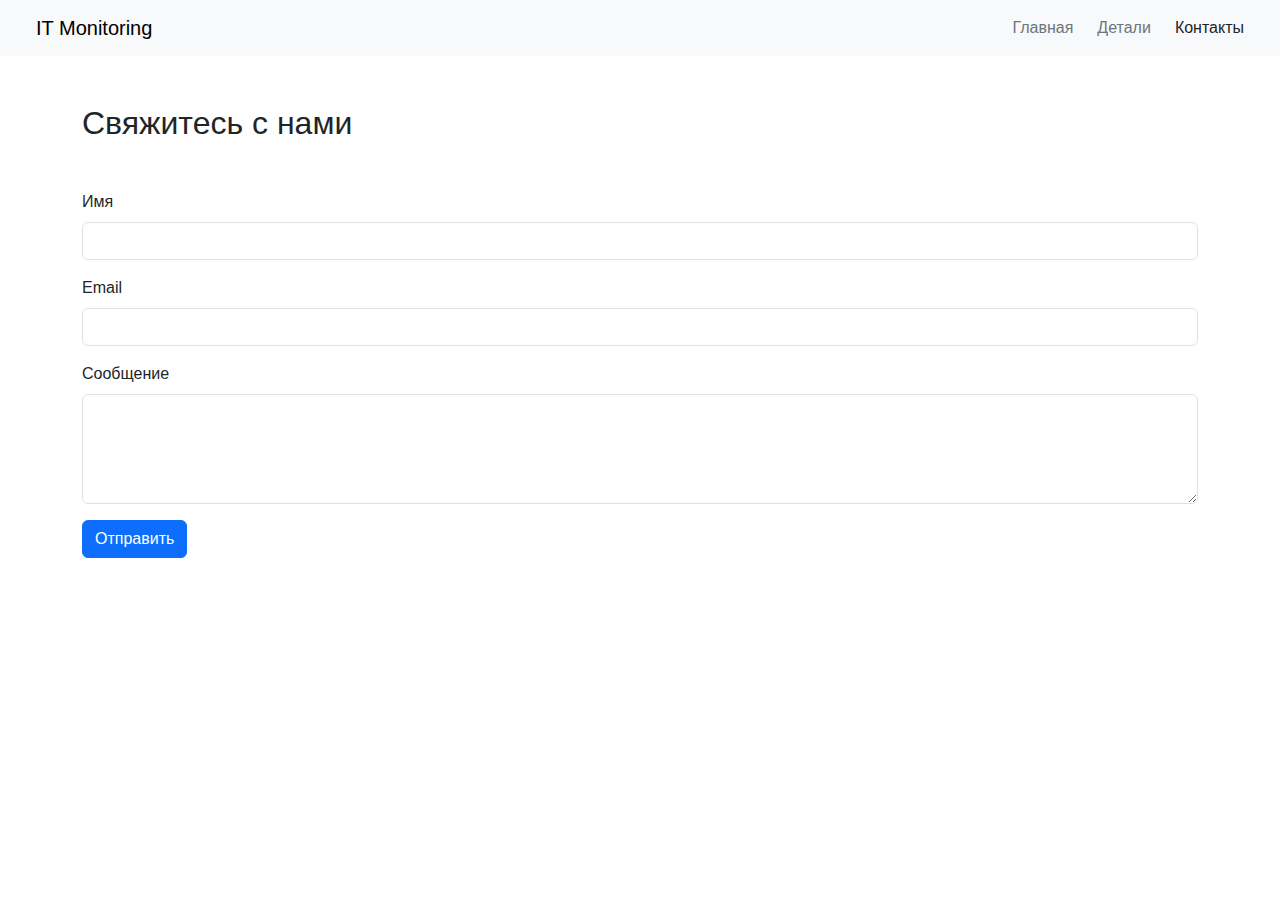
==== contact.html @ 3ff17c2d "Initial commit" ====
<!doctype html>
<html lang="en">
<head>
    <meta charset="UTF-8">
    <meta name="viewport" content="width=device-width, initial-scale=1.0">
    <meta http-equiv="X-UA-Compatible" content="ie=edge">
    <link href="https://cdn.jsdelivr.net/npm/bootstrap@5.3.3/dist/css/bootstrap.min.css" rel="stylesheet"
          integrity="sha384-QWTKZyjpPEjISv5WaRU9OFeRpok6YctnYmDr5pNlyT2bRjXh0JMhjY6hW+ALEwIH" crossorigin="anonymous">
    <script src="https://cdn.jsdelivr.net/npm/bootstrap@5.3.3/dist/js/bootstrap.bundle.min.js"
            integrity="sha384-YvpcrYf0tY3lHB60NNkmXc5s9fDVZLESaAA55NDzOxhy9GkcIdslK1eN7N6jIeHz"
            crossorigin="anonymous"></script>
    <!--<link rel="stylesheet" href="./css/style.css">-->
    <title>IT Monitoring</title>
    <style>
        body {
            font-family: 'Rubik', sans-serif;
        }
    </style>
</head>
<body>
<nav class="navbar navbar-expand-lg navbar-light bg-light px-4">
    <div class="container-fluid">
        <span class="navbar-brand">IT Monitoring</span>
        <div class="d-flex gap-4">
            <a href="index.html" class="nav-link text-secondary">Главная</a>
            <a href="details.html" class="nav-link text-secondary">Детали</a>
            <a href="contact.html" class="nav-link">Контакты</a>
        </div>
    </div>
</nav>
<main class="container d-flex flex-column align-content-center">
    <h2 class="my-5">Свяжитесь с нами</h2>
    <form>
        <div class="mb-3">
            <label for="name" class="form-label">Имя</label>
            <input type="text" class="form-control" id="name">
        </div>
        <div class="mb-3">
            <label for="email" class="form-label">Email</label>
            <input type="email" class="form-control" id="email">
        </div>
        <div class="mb-3">
            <label for="message" class="form-label">Сообщение</label>
            <textarea class="form-control" id="message" rows="4"></textarea>
        </div>
        <button type="submit" class="btn btn-primary">Отправить</button>
    </form>
</main>
</body>
</html>
---- css/style.css ----
*, p {
    margin: 0;
    font-family: 'Rubik', sans-serif;
}

nav {
    display: flex;
    justify-content: space-between;
    align-items: center;
    background-color: #f6f7f8;
    padding: 0 50px;
    height: 50px;
}

nav div {
    display: flex;
    justify-content: space-between;
    align-items: center;
    gap: 10px;
}

nav a {
    text-decoration: none;
    color: #626668;
    transition: .3s ease-in-out;
    padding: 10px;
    border-radius: 5px;
}

nav a:hover {
    background-color: #d0dae0;
    color: #000;
}

#header {
    display: flex;
    flex-direction: column;
    align-items: center;
    gap: 10px;
    width: 100%;
    text-align: center;
    background-color: #0d6dfb;
    color: #fff;
    padding: 50px 0;
}

#status {
    display: flex;
    justify-content: center;
    align-items: center;
    gap: 25px;
    padding: 50px 0;
}

.status-cards {
    color: #fff;
    width: 35vw;
    border-radius: 10px;
    padding: 20px;
}

#state {
    background-color: #198653;
}

#errors {
    background-color: #da3544;
}
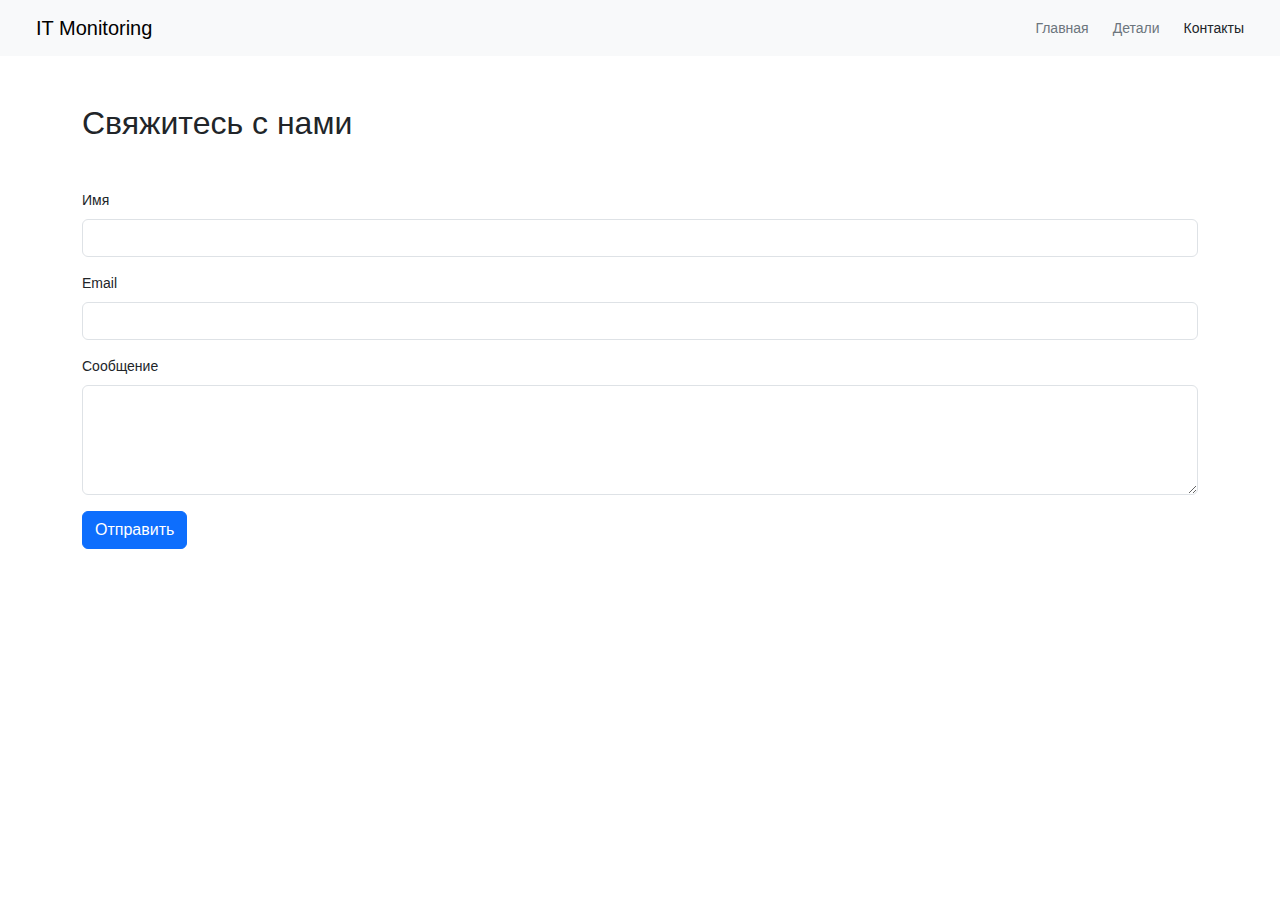
==== commit e350a811: "change font-size" ====
--- a/contact.html
+++ b/contact.html
@@ -14,6 +14,7 @@
     <style>
         body {
             font-family: 'Rubik', sans-serif;
+            font-size: 14px;
         }
     </style>
 </head>
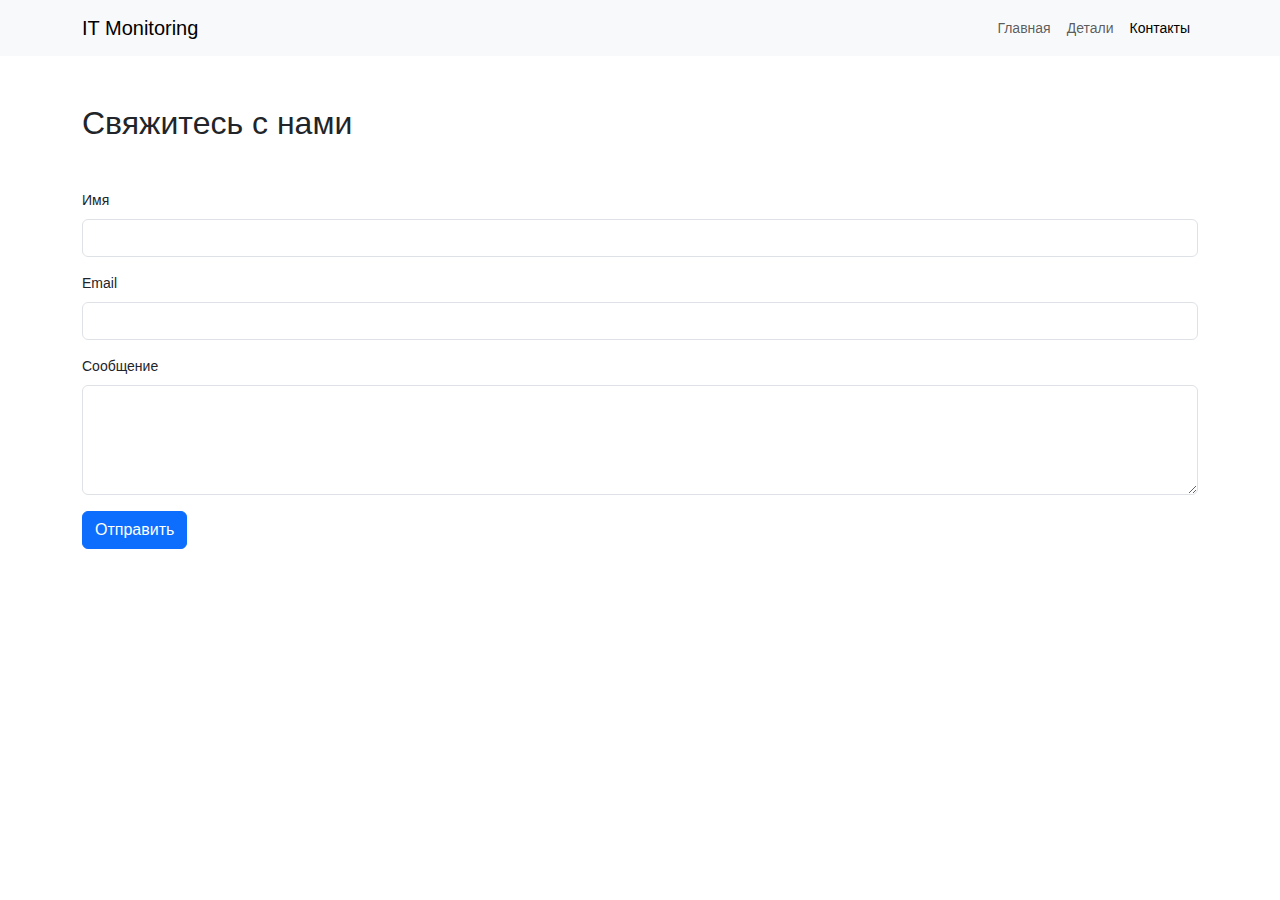
==== commit 3955f7f4: "massively updated details.html" ====
--- a/contact.html
+++ b/contact.html
@@ -19,13 +19,18 @@
     </style>
 </head>
 <body>
-<nav class="navbar navbar-expand-lg navbar-light bg-light px-4">
-    <div class="container-fluid">
-        <span class="navbar-brand">IT Monitoring</span>
-        <div class="d-flex gap-4">
-            <a href="index.html" class="nav-link text-secondary">Главная</a>
-            <a href="details.html" class="nav-link text-secondary">Детали</a>
-            <a href="contact.html" class="nav-link">Контакты</a>
+<nav class="navbar navbar-expand-lg navbar-light bg-light">
+    <div class="container">
+        <a class="navbar-brand" href="index.html">IT Monitoring</a>
+        <button class="navbar-toggler" type="button" data-bs-toggle="collapse" data-bs-target="#navbarNav">
+            <span class="navbar-toggler-icon"></span>
+        </button>
+        <div class="collapse navbar-collapse" id="navbarNav">
+            <ul class="navbar-nav ms-auto">
+                <li class="nav-item"><a class="nav-link" href="index.html">Главная</a></li>
+                <li class="nav-item"><a class="nav-link" href="details.html">Детали</a></li>
+                <li class="nav-item"><a class="nav-link active" href="contact.html">Контакты</a></li>
+            </ul>
         </div>
     </div>
 </nav>
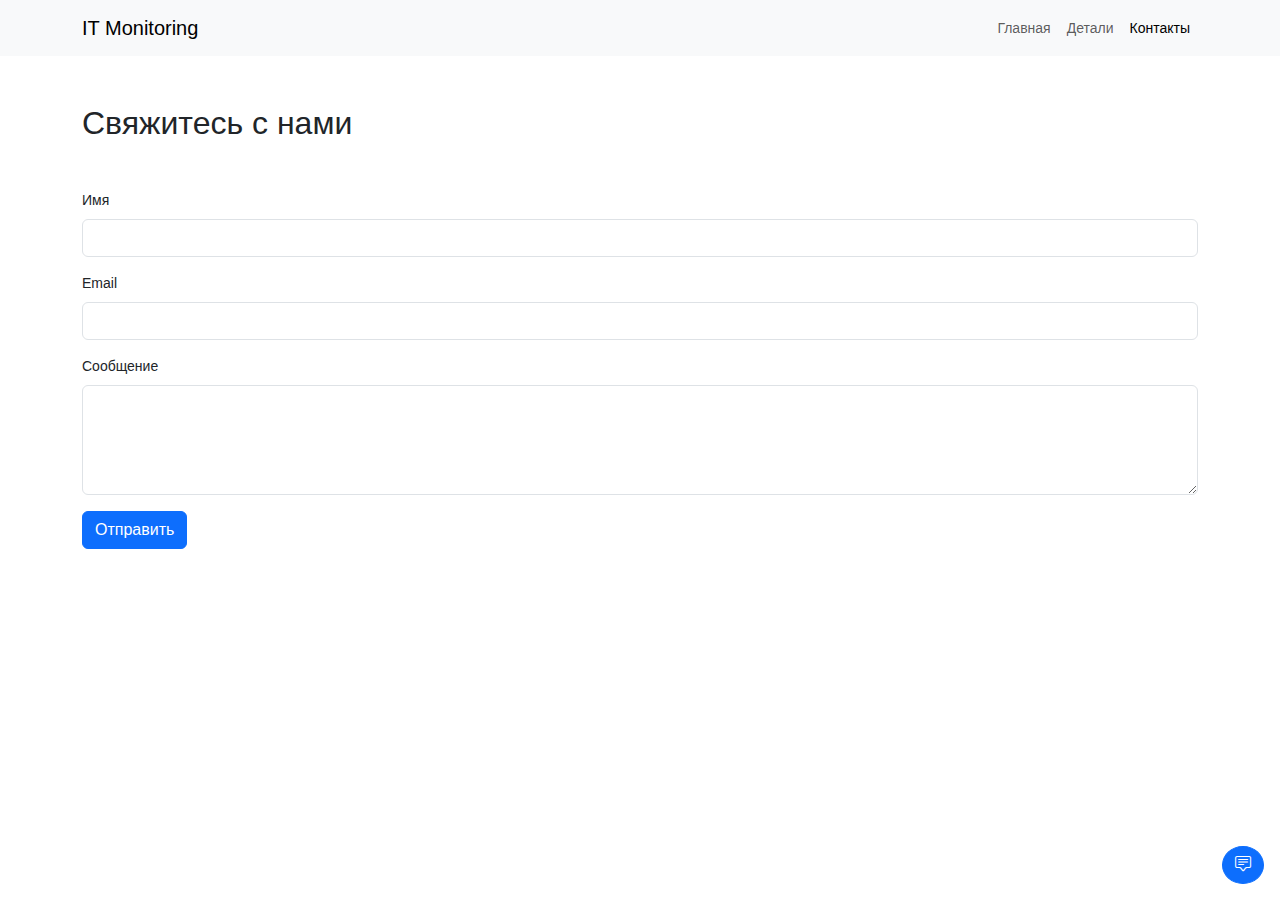
==== commit 05abc14e: "all inclusive" ====
--- a/contact.html
+++ b/contact.html
@@ -9,12 +9,42 @@
     <script src="https://cdn.jsdelivr.net/npm/bootstrap@5.3.3/dist/js/bootstrap.bundle.min.js"
             integrity="sha384-YvpcrYf0tY3lHB60NNkmXc5s9fDVZLESaAA55NDzOxhy9GkcIdslK1eN7N6jIeHz"
             crossorigin="anonymous"></script>
+    <link rel="stylesheet" href="https://cdn.jsdelivr.net/npm/bootstrap-icons@1.10.5/font/bootstrap-icons.css">
     <!--<link rel="stylesheet" href="./css/style.css">-->
     <title>IT Monitoring</title>
     <style>
         body {
             font-family: 'Rubik', sans-serif;
             font-size: 14px;
+        }
+
+        .chat-message {
+            margin-bottom: 10px;
+        }
+
+        .chat-message.agent {
+            text-align: left;
+        }
+
+        .chat-message.user {
+            text-align: right;
+        }
+
+        .chat-message p {
+            background-color: #f1f1f1;
+            padding: 8px;
+            border-radius: 5px;
+            display: inline-block;
+            max-width: 80%;
+        }
+
+        .chat-message.agent p {
+            background-color: #e1e1e1;
+        }
+
+        .chat-message.user p {
+            background-color: #007bff;
+            color: white;
         }
     </style>
 </head>
@@ -51,6 +81,72 @@
         </div>
         <button type="submit" class="btn btn-primary">Отправить</button>
     </form>
+    <!-- Live Chat Widget -->
+    <div id="chatWidget" class="position-fixed bottom-0 end-0 p-3">
+        <!-- Chat Toggle Button -->
+        <button class="btn btn-primary rounded-circle" onclick="toggleChatWindow()" data-bs-toggle="tooltip"
+                title="Чат с поддержкой">
+            <i class="bi bi-chat-square-text"></i>
+        </button>
+
+        <!-- Chat Window -->
+        <div id="chatWindow" class="card" style="width: 300px; display: none;">
+            <div class="card-header d-flex justify-content-between align-items-center">
+                <span>Поддержка</span>
+                <button class="btn-close" onclick="toggleChatWindow()"></button>
+            </div>
+            <div id="chatMessages" class="card-body" style="height: 200px; overflow-y: scroll;">
+                <!-- Messages will appear here -->
+            </div>
+            <div class="card-footer">
+                <div class="input-group">
+                    <input type="text" id="chatInput" class="form-control" placeholder="Напишите сообщение..."
+                           onclick="sendMessage()">
+                    <button class="btn btn-primary" onclick="sendMessage()">Отправить</button>
+                </div>
+            </div>
+        </div>
+    </div>
 </main>
+<script>
+    // Function to toggle the chat window
+    function toggleChatWindow() {
+        const chatWindow = document.getElementById("chatWindow");
+        chatWindow.style.display = chatWindow.style.display === "none" ? "block" : "none";
+    }
+
+    // Function to send a message
+    function sendMessage() {
+        const input = document.getElementById("chatInput");
+        if (input.value.trim() === "") return;
+
+        const message = input.value;
+        const chatMessages = document.getElementById("chatMessages");
+
+        // Display user message
+        const userMessage = document.createElement("div");
+        userMessage.classList.add("chat-message", "user");
+        userMessage.innerHTML = `<p>${message}</p>`;
+        chatMessages.appendChild(userMessage);
+
+        // Simulate agent response after a delay
+        setTimeout(() => {
+            const agentMessage = document.createElement("div");
+            agentMessage.classList.add("chat-message", "agent");
+            agentMessage.innerHTML = `<p>Здравствуйте! Как я могу помочь?</p>`;
+            chatMessages.appendChild(agentMessage);
+
+            // Scroll to the bottom of the chat window
+            chatMessages.scrollTop = chatMessages.scrollHeight;
+        }, 1000);
+
+        // Clear input
+        input.value = "";
+        input.focus();
+
+        // Scroll to the bottom
+        chatMessages.scrollTop = chatMessages.scrollHeight;
+    }
+</script>
 </body>
 </html>
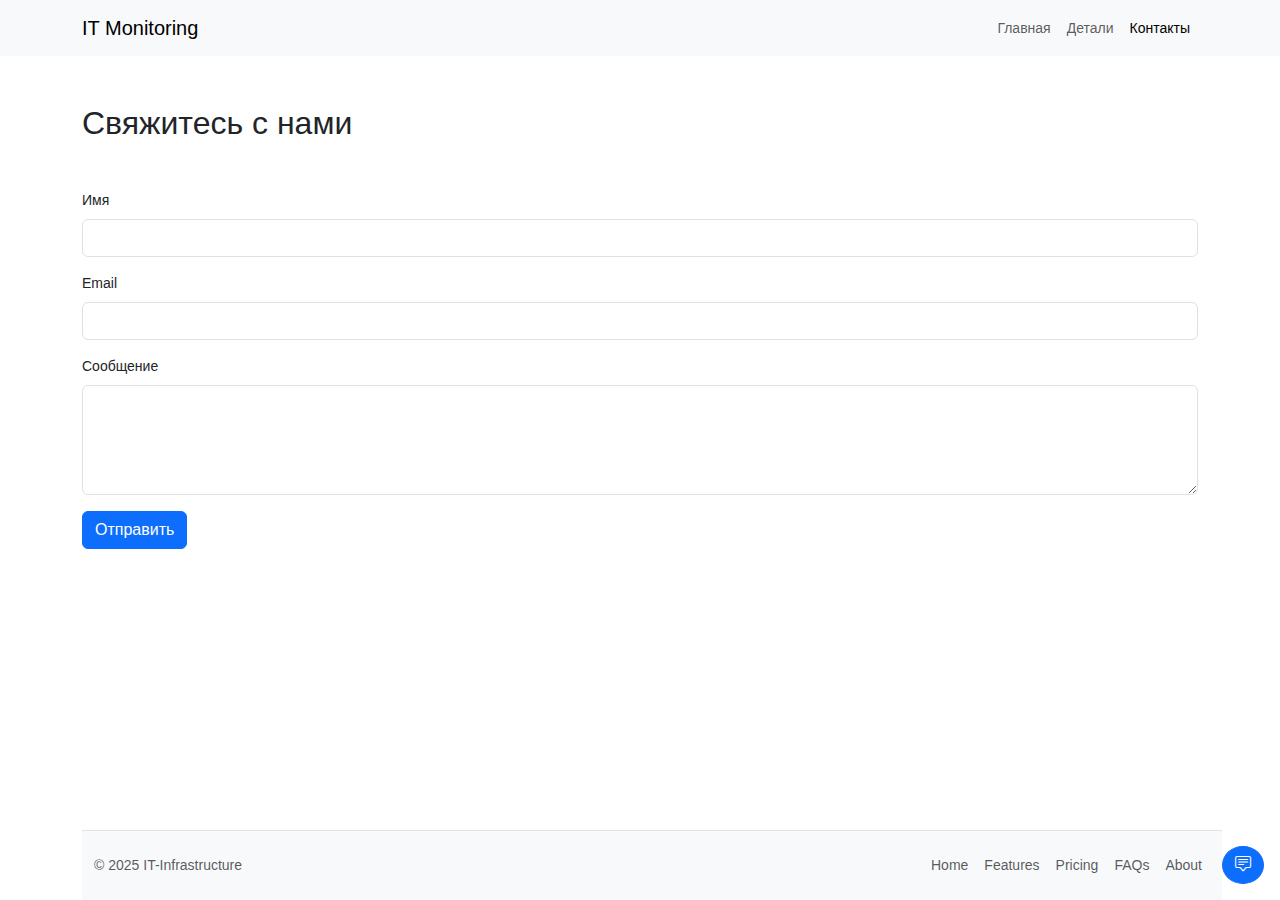
==== commit ac740bea: "add footer" ====
--- a/contact.html
+++ b/contact.html
@@ -82,7 +82,7 @@
         <button type="submit" class="btn btn-primary">Отправить</button>
     </form>
     <!-- Live Chat Widget -->
-    <div id="chatWidget" class="position-fixed bottom-0 end-0 p-3">
+    <div id="chatWidget" class="position-fixed bottom-0 end-0 p-3 z-1">
         <!-- Chat Toggle Button -->
         <button class="btn btn-primary rounded-circle" onclick="toggleChatWindow()" data-bs-toggle="tooltip"
                 title="Чат с поддержкой">
@@ -108,6 +108,23 @@
         </div>
     </div>
 </main>
+<div class="container">
+    <footer class="d-flex flex-wrap justify-content-between align-items-center py-3 border-top position-fixed bottom-0 w-100 bg-light container">
+    <p class="col-md-4 mb-0 text-muted">© 2025 IT-Infrastructure</p>
+
+        <a href="/" class="col-md-4 d-flex align-items-center justify-content-center mb-3 mb-md-0 me-md-auto link-dark text-decoration-none">
+            <svg class="bi me-2" width="40" height="32"><use xlink:href="#bootstrap"></use></svg>
+        </a>
+
+        <ul class="nav col-md-4 justify-content-end">
+            <li class="nav-item"><a href="#" class="nav-link px-2 text-muted">Home</a></li>
+            <li class="nav-item"><a href="#" class="nav-link px-2 text-muted">Features</a></li>
+            <li class="nav-item"><a href="#" class="nav-link px-2 text-muted">Pricing</a></li>
+            <li class="nav-item"><a href="#" class="nav-link px-2 text-muted">FAQs</a></li>
+            <li class="nav-item"><a href="#" class="nav-link px-2 text-muted">About</a></li>
+        </ul>
+    </footer>
+</div>
 <script>
     // Function to toggle the chat window
     function toggleChatWindow() {
